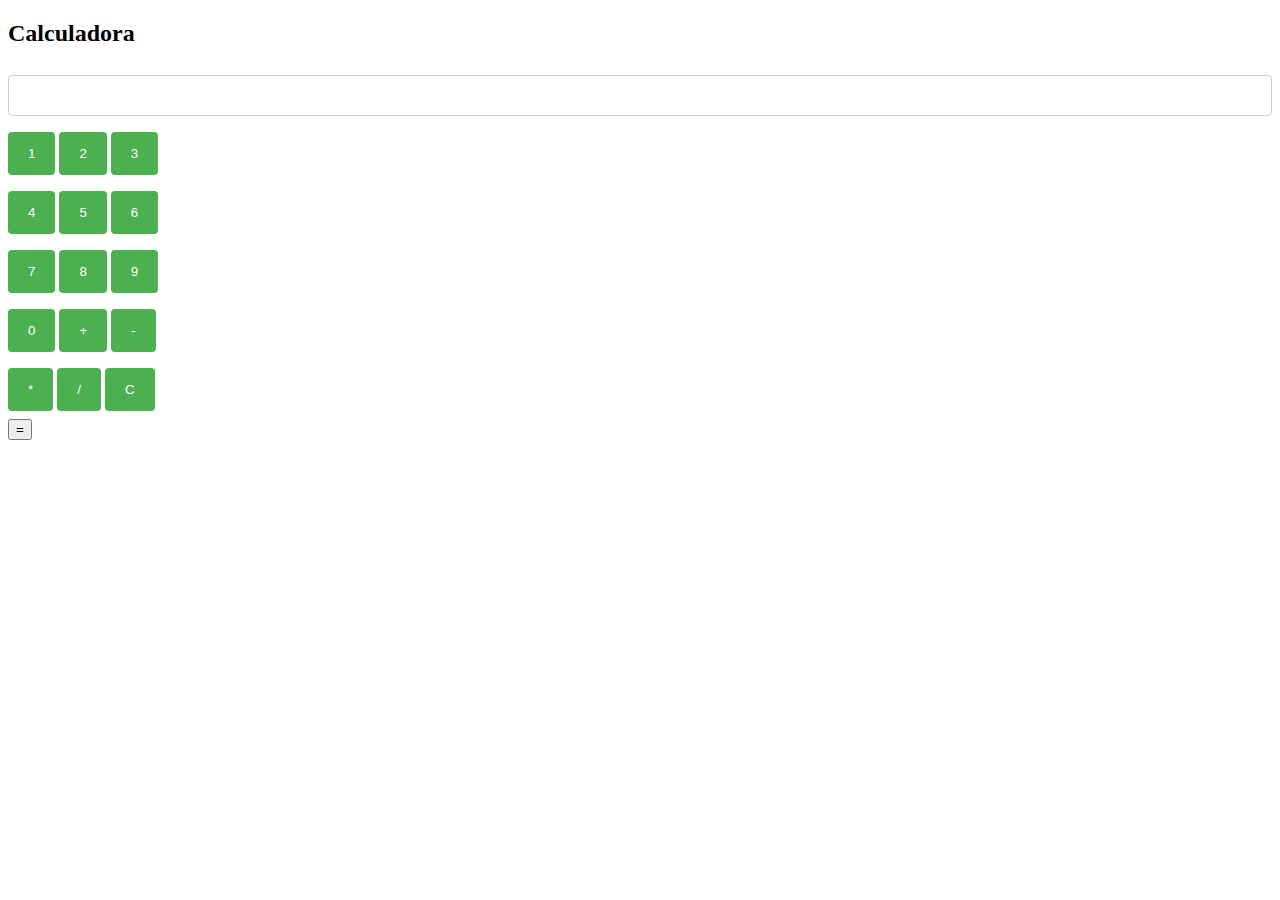
==== index.html @ aae1727a "by Micael" ====
﻿<!DOCTYPE html>
<html>
<head>
	<meta charset="UTF-8">
	<title>Calculadora</title>
	<style>
		input[type=button] {
			background-color: #4CAF50;
			color: white;
			padding: 14px 20px;
			margin: 8px 0;
			border: none;
			border-radius: 4px;
			cursor: pointer;
		}
	
		input[type=button]:hover {
			background-color: #45a049;
		}
	
		input[type=text] {
			width: 100%;
			padding: 12px 20px;
			margin: 8px 0;
			display: inline-block;
			border: 1px solid #ccc;
			border-radius: 4px;
			box-sizing: border-box;
		}
	</style>	
	<script>
		function addToDisplay(value) {
			document.getElementById('display').value += value;
		}

		function clearDisplay() {
			document.getElementById('display').value = '';
		}
	</script>
</head>
<body>
	<h2>Calculadora</h2>
	<form method="POST" action="resultado.html">
		<input type="text" id="display" name="display" readonly><br>
		<input type="button" value="1" onclick="addToDisplay(1)">
		<input type="button" value="2" onclick="addToDisplay(2)">
		<input type="button" value="3" onclick="addToDisplay(3)"><br>
		<input type="button" value="4" onclick="addToDisplay(4)">
		<input type="button" value="5" onclick="addToDisplay(5)">
		<input type="button" value="6" onclick="addToDisplay(6)"><br>
		<input type="button" value="7" onclick="addToDisplay(7)">
		<input type="button" value="8" onclick="addToDisplay(8)">
		<input type="button" value="9" onclick="addToDisplay(9)"><br>
		<input type="button" value="0" onclick="addToDisplay(0)">
		<input type="button" value="+" onclick="addToDisplay('+')">
		<input type="button" value="-" onclick="addToDisplay('-')"><br>
		<input type="button" value="*" onclick="addToDisplay('*')">
		<input type="button" value="/" onclick="addToDisplay('/')">
		<input type="button" value="C" onclick="clearDisplay()"><br>
		<input type="submit" value="=">
	</form>
</body>
</html>
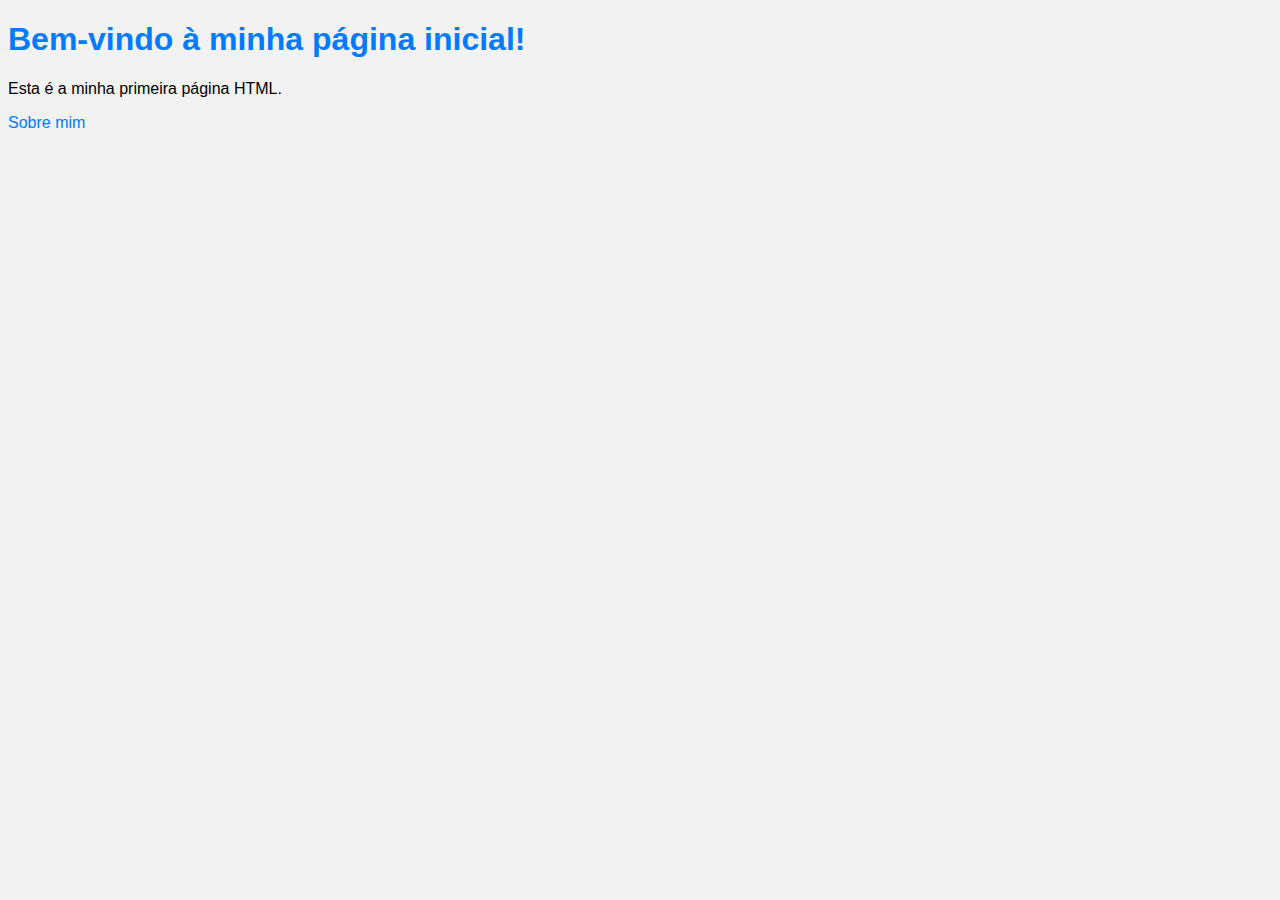
==== commit fe611752: "by Micael" ====
--- a/index.html
+++ b/index.html
@@ -1,63 +1,12 @@
 ﻿<!DOCTYPE html>
 <html>
-<head>
-	<meta charset="UTF-8">
-	<title>Calculadora</title>
-	<style>
-		input[type=button] {
-			background-color: #4CAF50;
-			color: white;
-			padding: 14px 20px;
-			margin: 8px 0;
-			border: none;
-			border-radius: 4px;
-			cursor: pointer;
-		}
-	
-		input[type=button]:hover {
-			background-color: #45a049;
-		}
-	
-		input[type=text] {
-			width: 100%;
-			padding: 12px 20px;
-			margin: 8px 0;
-			display: inline-block;
-			border: 1px solid #ccc;
-			border-radius: 4px;
-			box-sizing: border-box;
-		}
-	</style>	
-	<script>
-		function addToDisplay(value) {
-			document.getElementById('display').value += value;
-		}
-
-		function clearDisplay() {
-			document.getElementById('display').value = '';
-		}
-	</script>
-</head>
-<body>
-	<h2>Calculadora</h2>
-	<form method="POST" action="resultado.html">
-		<input type="text" id="display" name="display" readonly><br>
-		<input type="button" value="1" onclick="addToDisplay(1)">
-		<input type="button" value="2" onclick="addToDisplay(2)">
-		<input type="button" value="3" onclick="addToDisplay(3)"><br>
-		<input type="button" value="4" onclick="addToDisplay(4)">
-		<input type="button" value="5" onclick="addToDisplay(5)">
-		<input type="button" value="6" onclick="addToDisplay(6)"><br>
-		<input type="button" value="7" onclick="addToDisplay(7)">
-		<input type="button" value="8" onclick="addToDisplay(8)">
-		<input type="button" value="9" onclick="addToDisplay(9)"><br>
-		<input type="button" value="0" onclick="addToDisplay(0)">
-		<input type="button" value="+" onclick="addToDisplay('+')">
-		<input type="button" value="-" onclick="addToDisplay('-')"><br>
-		<input type="button" value="*" onclick="addToDisplay('*')">
-		<input type="button" value="/" onclick="addToDisplay('/')">
-		<input type="button" value="C" onclick="clearDisplay()"><br>
-		<input type="submit" value="=">
-	</form>
-</body>
+  <head>
+    <title>Minha Página Inicial</title>
+    <link rel="stylesheet" href="style.css">
+  </head>
+  <body>
+    <h1>Bem-vindo à minha página inicial!</h1>
+    <p>Esta é a minha primeira página HTML.</p>
+    <a href="about.html">Sobre mim</a>
+  </body>
 </html>
--- a/style.css
+++ b/style.css
@@ -0,0 +1,18 @@
+﻿body {
+    font-family: Arial, sans-serif;
+    background-color: #f2f2f2;
+  }
+  
+  h1 {
+    color: #007bff;
+  }
+  
+  a {
+    color: #007bff;
+    text-decoration: none;
+  }
+  
+  a:hover {
+    text-decoration: underline;
+  }
+  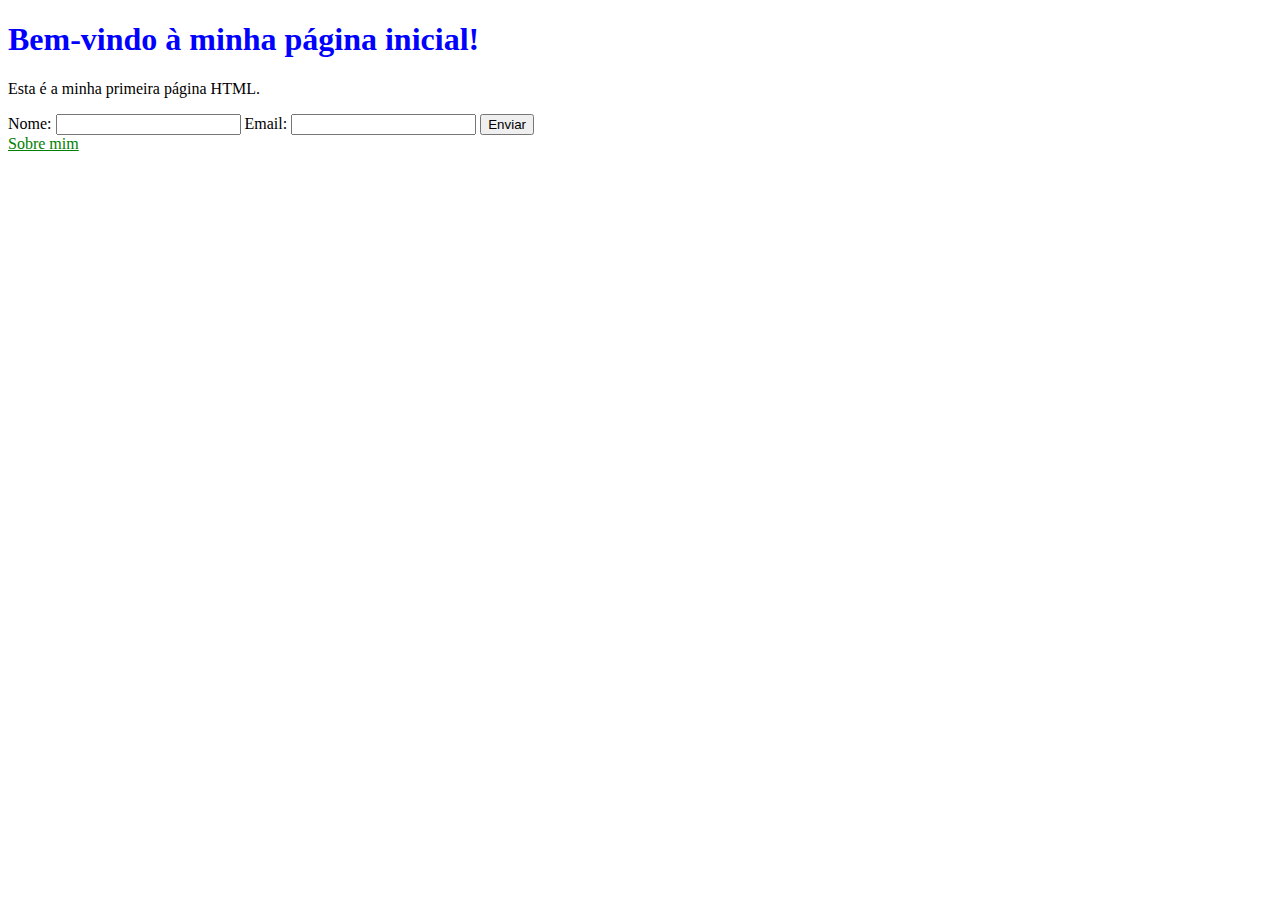
==== commit 8591ebe7: "by Micael" ====
--- a/index.html
+++ b/index.html
@@ -7,6 +7,15 @@
   <body>
     <h1>Bem-vindo à minha página inicial!</h1>
     <p>Esta é a minha primeira página HTML.</p>
+    <form action="/insert" method="POST">
+      <label for="name">Nome:</label>
+      <input type="text" id="name" name="name" required>
+
+      <label for="email">Email:</label>
+      <input type="email" id="email" name="email" required>
+
+      <input type="submit" value="Enviar">
+    </form>
     <a href="about.html">Sobre mim</a>
   </body>
 </html>
--- a/style.css
+++ b/style.css
@@ -1,18 +1,7 @@
-﻿body {
-    font-family: Arial, sans-serif;
-    background-color: #f2f2f2;
-  }
-  
-  h1 {
-    color: #007bff;
-  }
-  
-  a {
-    color: #007bff;
-    text-decoration: none;
-  }
-  
-  a:hover {
-    text-decoration: underline;
-  }
-  +﻿h1 {
+  color: blue;
+}
+
+a {
+  color: green;
+}
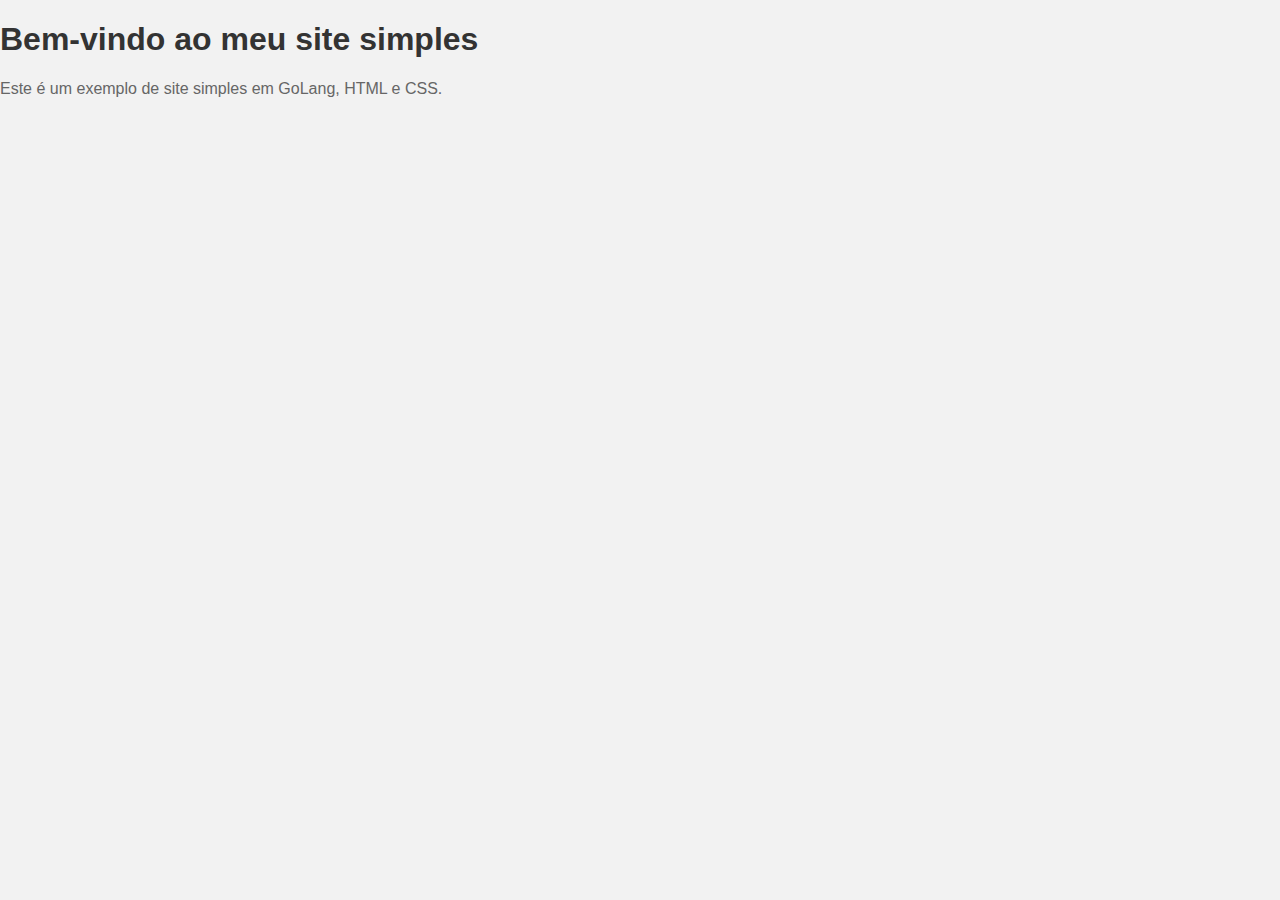
==== commit 6fc6093f: "by Micael" ====
--- a/index.html
+++ b/index.html
@@ -1,21 +1,12 @@
 ﻿<!DOCTYPE html>
 <html>
-  <head>
-    <title>Minha Página Inicial</title>
-    <link rel="stylesheet" href="style.css">
-  </head>
-  <body>
-    <h1>Bem-vindo à minha página inicial!</h1>
-    <p>Esta é a minha primeira página HTML.</p>
-    <form action="/insert" method="POST">
-      <label for="name">Nome:</label>
-      <input type="text" id="name" name="name" required>
-
-      <label for="email">Email:</label>
-      <input type="email" id="email" name="email" required>
-
-      <input type="submit" value="Enviar">
-    </form>
-    <a href="about.html">Sobre mim</a>
-  </body>
+<head>
+    <meta charset="UTF-8">
+    <title>Meu site simples</title>
+    <link rel="stylesheet" type="text/css" href="style.css">
+</head>
+<body>
+    <h1>Bem-vindo ao meu site simples</h1>
+    <p>Este é um exemplo de site simples em GoLang, HTML e CSS.</p>
+</body>
 </html>
--- a/style.css
+++ b/style.css
@@ -1,7 +1,15 @@
-﻿h1 {
-  color: blue;
+﻿body {
+  background-color: #f2f2f2;
+  font-family: Arial, sans-serif;
+  font-size: 16px;
+  margin: 0;
+  padding: 0;
 }
 
-a {
-  color: green;
+h1 {
+  color: #333;
 }
+
+p {
+  color: #666;
+}
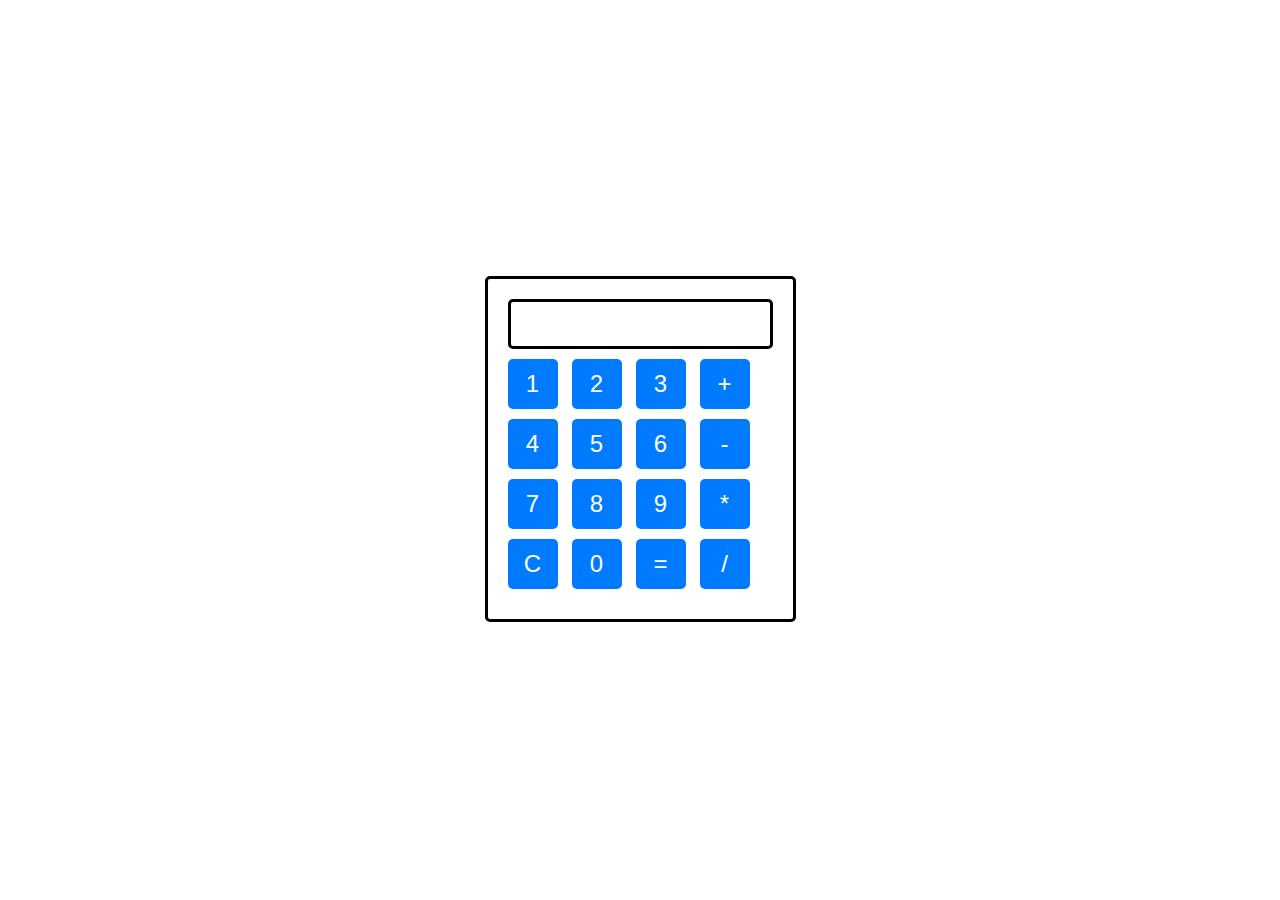
==== commit 11aea182: "by Micael" ====
--- a/index.html
+++ b/index.html
@@ -1,12 +1,34 @@
 ﻿<!DOCTYPE html>
 <html>
 <head>
-    <meta charset="UTF-8">
-    <title>Meu site simples</title>
-    <link rel="stylesheet" type="text/css" href="style.css">
+	<title>Calculadora</title>
+	<link rel="stylesheet" type="text/css" href="static/style.css">
 </head>
 <body>
-    <h1>Bem-vindo ao meu site simples</h1>
-    <p>Este é um exemplo de site simples em GoLang, HTML e CSS.</p>
+	<div class="calculator">
+		<form name="calc">
+			<input type="text" name="result" value="">
+			<input type="button" value="1" onclick="calc.result.value+='1'">
+			<input type="button" value="2" onclick="calc.result.value+='2'">
+			<input type="button" value="3" onclick="calc.result.value+='3'">
+			<input type="button" value="+" onclick="calc.result.value+='+'">
+			<br>
+			<input type="button" value="4" onclick="calc.result.value+='4'">
+			<input type="button" value="5" onclick="calc.result.value+='5'">
+			<input type="button" value="6" onclick="calc.result.value+='6'">
+			<input type="button" value="-" onclick="calc.result.value+='-'">
+			<br>
+			<input type="button" value="7" onclick="calc.result.value+='7'">
+			<input type="button" value="8" onclick="calc.result.value+='8'">
+			<input type="button" value="9" onclick="calc.result.value+='9'">
+			<input type="button" value="*" onclick="calc.result.value+='*'">
+			<br>
+			<input type="button" value="C" onclick="calc.result.value=''">
+			<input type="button" value="0" onclick="calc.result.value+='0'">
+			<input type="button" value="=" onclick="calc.result.value=eval(calc.result.value)">
+			<input type="button" value="/" onclick="calc.result.value+='/'">
+			<br>
+		</form>
+	</div>
 </body>
 </html>
--- a/static/style.css
+++ b/static/style.css
@@ -0,0 +1,48 @@
+﻿html, body {
+  height: 99%;
+}
+
+body {
+  display: flex;
+  align-items: center;
+  justify-content: center;
+}
+
+.calculator {
+  max-width: 265px;
+  margin: 0 auto;
+  padding: 20px;
+  border: 3px solid #000;
+  border-radius: 5px;
+}
+
+.calculator input[type="text"] {
+  display: block;
+  width: 100%;
+  margin-bottom: 10px;
+  padding: 8px;
+  font-size: 24px;
+  border: 3px solid #000;
+  border-radius: 5px;
+  box-sizing: border-box;
+}
+
+.calculator input[type="button"] {
+  display: inline-block;
+  width: 50px;
+  height: 50px;
+  margin-right: 10px;
+  margin-bottom: 10px;
+  padding: 10px;
+  font-size: 24px;
+  color: #fff;
+  background-color: #007bff;
+  border: none;
+  border-radius: 5px;
+  cursor: pointer;
+  box-sizing: border-box;
+}
+
+.calculator input[type="button"]:hover {
+  background-color: #0069d9;
+}
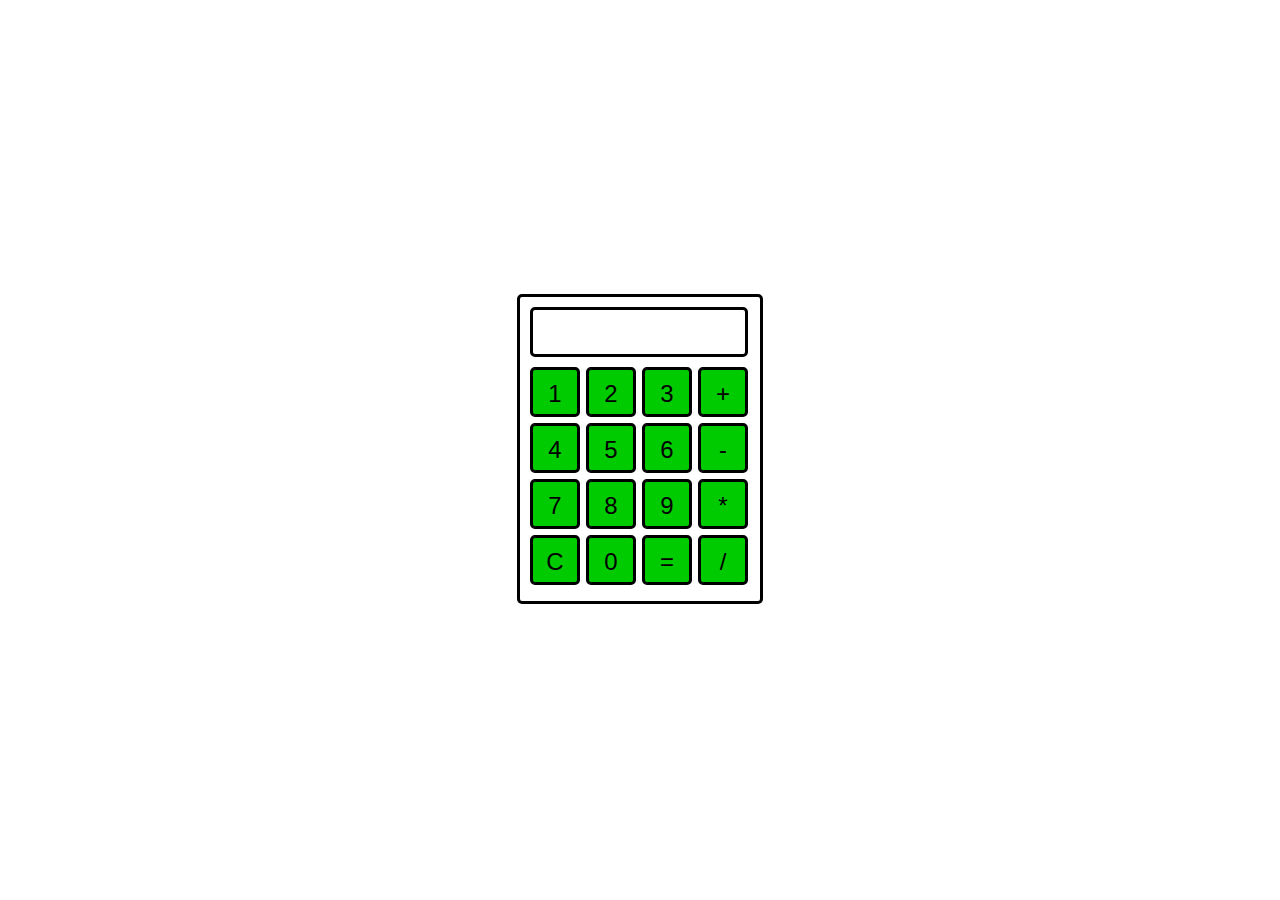
==== commit 6870c1da: "by Micael" ====
--- a/index.html
+++ b/index.html
@@ -3,6 +3,8 @@
 <head>
 	<title>Calculadora</title>
 	<link rel="stylesheet" type="text/css" href="static/style.css">
+	<link rel="icon" href="img/test.jpg" type="image/png">
+</head>
 </head>
 <body>
 	<div class="calculator">
--- a/static/style.css
+++ b/static/style.css
@@ -9,16 +9,16 @@
 }
 
 .calculator {
-  max-width: 265px;
+  max-width: 220px;
   margin: 0 auto;
-  padding: 20px;
+  padding: 10px;
   border: 3px solid #000;
   border-radius: 5px;
 }
 
 .calculator input[type="text"] {
   display: block;
-  width: 100%;
+  width: 99%;
   margin-bottom: 10px;
   padding: 8px;
   font-size: 24px;
@@ -31,18 +31,18 @@
   display: inline-block;
   width: 50px;
   height: 50px;
-  margin-right: 10px;
-  margin-bottom: 10px;
+  margin-right: 2px;
+  margin-bottom: 6px;
   padding: 10px;
   font-size: 24px;
-  color: #fff;
-  background-color: #007bff;
-  border: none;
+  color: #000;
+  background-color: rgb(0, 202, 0);
+  border: 3px black solid;
   border-radius: 5px;
   cursor: pointer;
   box-sizing: border-box;
 }
 
 .calculator input[type="button"]:hover {
-  background-color: #0069d9;
+  background-color: #009914;
 }
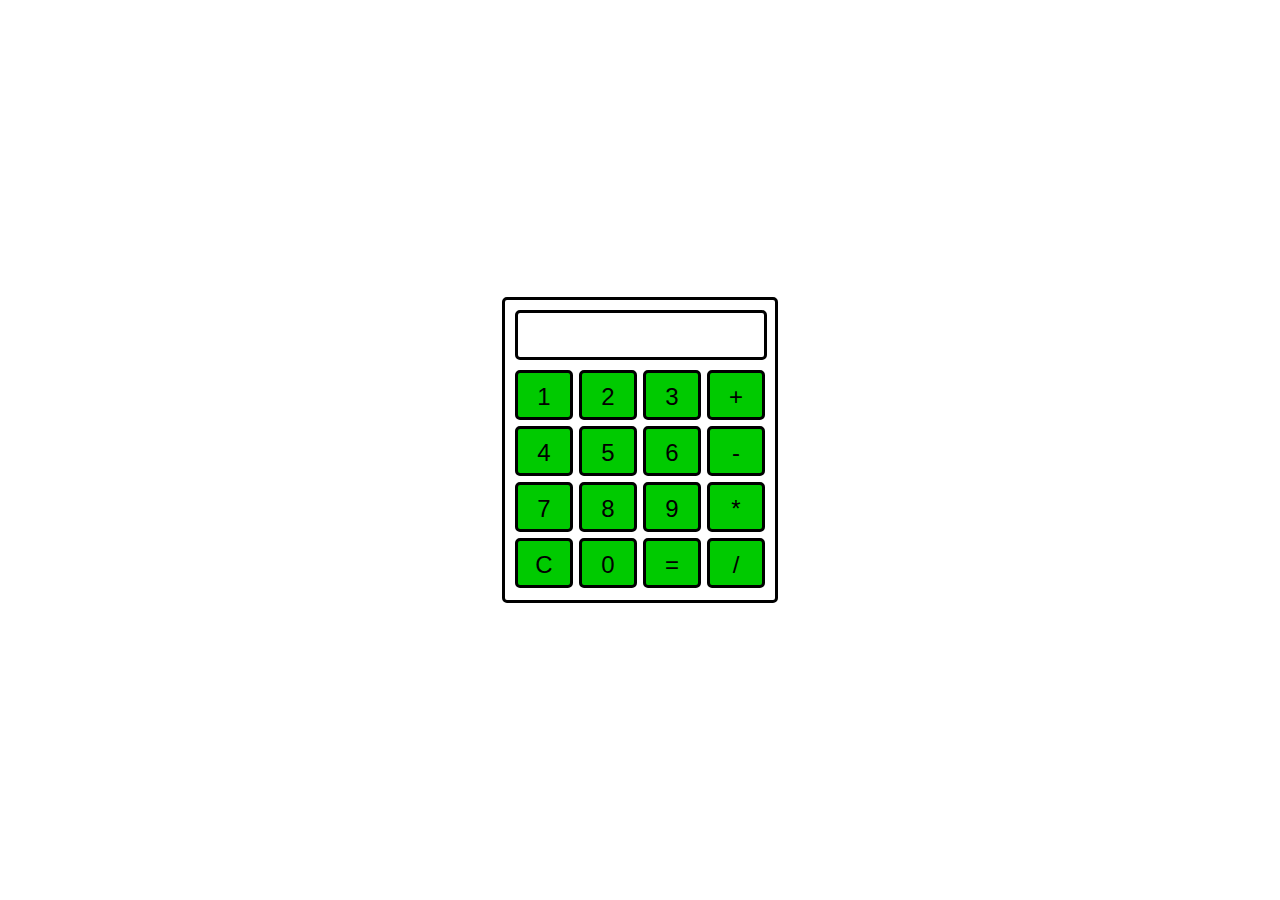
==== commit 6fd6aa27: "by Micael" ====
--- a/index.html
+++ b/index.html
@@ -8,7 +8,7 @@
 </head>
 <body>
 	<div class="calculator">
-		<form name="calc">
+		<form name="calc" class="calc">
 			<input type="text" name="result" value="">
 			<input type="button" value="1" onclick="calc.result.value+='1'">
 			<input type="button" value="2" onclick="calc.result.value+='2'">
--- a/static/style.css
+++ b/static/style.css
@@ -1,5 +1,7 @@
 ﻿html, body {
-  height: 99%;
+  height: 100%;
+  margin: 0;
+  padding: 0;
 }
 
 body {
@@ -10,6 +12,7 @@
 
 .calculator {
   max-width: 220px;
+  width: 100%;
   margin: 0 auto;
   padding: 10px;
   border: 3px solid #000;
@@ -18,7 +21,7 @@
 
 .calculator input[type="text"] {
   display: block;
-  width: 99%;
+  width: 100%;
   margin-bottom: 10px;
   padding: 8px;
   font-size: 24px;
@@ -29,7 +32,7 @@
 
 .calculator input[type="button"] {
   display: inline-block;
-  width: 50px;
+  width: 25%;
   height: 50px;
   margin-right: 2px;
   margin-bottom: 6px;
@@ -46,3 +49,40 @@
 .calculator input[type="button"]:hover {
   background-color: #009914;
 }
+
+.calc{
+  width: 290px;
+  height: 280px;
+}
+
+@media only screen and (min-width: 768px) {
+  .calculator {
+    max-width: 250px;
+    width: 100%;
+    margin: 0 auto;
+    padding: 10px;
+    border: 3px solid #000;
+    border-radius: 5px;
+  }
+
+  .calculator input[type="text"] {
+    display: block;
+    width: 87%;
+    margin-bottom: 10px;
+    padding: 8px;
+    font-size: 24px;
+    border: 3px solid #000;
+    border-radius: 5px;
+    box-sizing: border-box;
+  }
+
+  .calculator input[type="button"] {
+    width: 20%;
+  }
+
+  .calc{
+    width: 290px;
+    height: 280px;
+  }
+
+}
